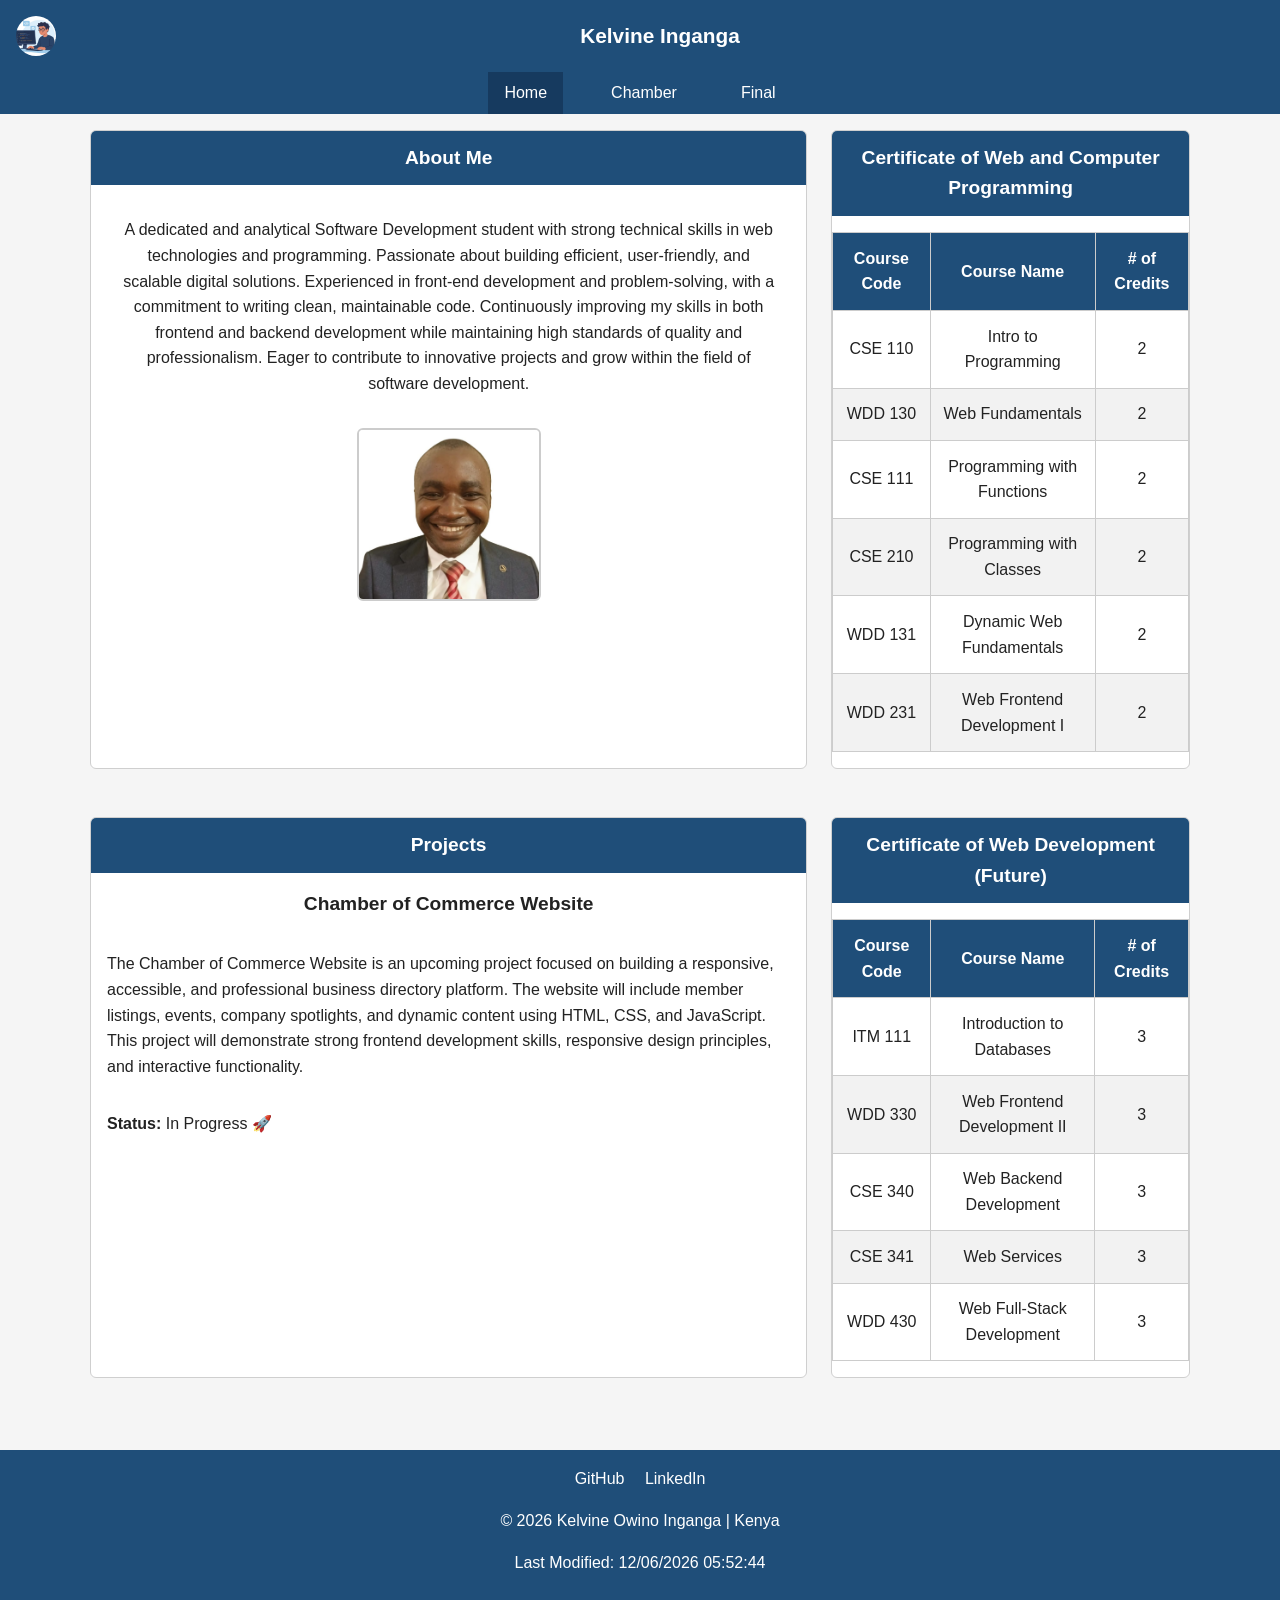
==== index.html @ eef40c09 "First work" ====
<!DOCTYPE html>
<html lang="en">

<head>
    <meta charset="UTF-8">
    <meta name="viewport" content="width=device-width, initial-scale=1.0">
    <meta name="description" content="WDD231 Course Home Page - Kelvine Owino Inganga">
    <meta name="author" content="Kelvine Owino Inganga">

    <title>WDD231 | Home</title>

    <link rel="stylesheet" href="styles/normalize.css">
    <link rel="stylesheet" href="styles/small.css">
    <link rel="stylesheet" href="styles/larger.css">

    <script src="scripts/navigation.js" defer></script>
    <script src="scripts/date.js" defer></script>
    <script src="scripts/course.js" defer></script>
</head>

<body>

    <header>
        <img src="images/tech.webp" alt="Site Logo">
        <span>Kelvine Inganga</span>
        <button id="menuBtn">☰</button>
    </header>

    <nav id="navigation">
        <ul>
            <li><a href="index.html" class="active">Home</a></li>
            <li><a href="chamber/index.html">Chamber</a></li>
            <li><a href="final/index.html">Final</a></li>
        </ul>
    </nav>

    <main>


        <section>
            <h2>About Me</h2>
            <div class="about-content">
                <p>
                    A dedicated and analytical Software Development student with strong technical skills in web technologies and programming. Passionate about building efficient, user-friendly, and scalable digital solutions. Experienced in front-end development and problem-solving,
                    with a commitment to writing clean, maintainable code. Continuously improving my skills in both frontend and backend development while maintaining high standards of quality and professionalism. Eager to contribute to innovative projects
                    and grow within the field of software development.
                </p>

                <img src="images/profile.jpg" alt="Kelvine Owino Inganga">
            </div>
        </section>

        <section>
            <h2>Certificate of Web and Computer Programming</h2>

            <table class="certificate-table">
                <thead>
                    <tr>
                        <th>Course Code</th>
                        <th>Course Name</th>
                        <th># of Credits</th>
                    </tr>
                </thead>
                <tbody>
                    <tr>
                        <td>CSE 110</td>
                        <td>Intro to Programming</td>
                        <td>2</td>
                    </tr>
                    <tr>
                        <td>WDD 130</td>
                        <td>Web Fundamentals</td>
                        <td>2</td>
                    </tr>
                    <tr>
                        <td>CSE 111</td>
                        <td>Programming with Functions</td>
                        <td>2</td>
                    </tr>
                    <tr>
                        <td>CSE 210</td>
                        <td>Programming with Classes</td>
                        <td>2</td>
                    </tr>
                    <tr>
                        <td>WDD 131</td>
                        <td>Dynamic Web Fundamentals</td>
                        <td>2</td>
                    </tr>
                    <tr>
                        <td>WDD 231</td>
                        <td>Web Frontend Development I</td>
                        <td>2</td>
                    </tr>
                </tbody>
            </table>
        </section>

        <section>
            <h2>Projects</h2>
            <div class="project-content">

                <h3>Chamber of Commerce Website</h3>

                <p>
                    The Chamber of Commerce Website is an upcoming project focused on building a responsive, accessible, and professional business directory platform. The website will include member listings, events, company spotlights, and dynamic content using HTML, CSS,
                    and JavaScript. This project will demonstrate strong frontend development skills, responsive design principles, and interactive functionality.
                </p>
                <p><strong>Status:</strong> In Progress 🚀</p>
            </div>
        </section>
        <section>
            <h2>Certificate of Web Development (Future)</h2>

            <table class="certificate-table">
                <thead>
                    <tr>
                        <th>Course Code</th>
                        <th>Course Name</th>
                        <th># of Credits</th>
                    </tr>
                </thead>
                <tbody>
                    <tr>
                        <td>ITM 111</td>
                        <td>Introduction to Databases</td>
                        <td>3</td>
                    </tr>
                    <tr>
                        <td>WDD 330</td>
                        <td>Web Frontend Development II</td>
                        <td>3</td>
                    </tr>
                    <tr>
                        <td>CSE 340</td>
                        <td>Web Backend Development</td>
                        <td>3</td>
                    </tr>
                    <tr>
                        <td>CSE 341</td>
                        <td>Web Services</td>
                        <td>3</td>
                    </tr>
                    <tr>
                        <td>WDD 430</td>
                        <td>Web Full-Stack Development</td>
                        <td>3</td>
                    </tr>
                </tbody>
            </table>
        </section>
    </main>

    <footer>
        <div class="social">
            <a href="https://github.com/yourusername" target="_blank">GitHub</a>
            <a href="https://linkedin.com/in/yourprofile" target="_blank">LinkedIn</a>
        </div>

        <p>
            &copy; <span id="year"></span> Kelvine Owino Inganga | Kenya
        </p>

        <p id="lastModified"></p>
    </footer>

</body>

</html>
---- styles/small.css ----
/* ===== Global Styles ===== */

body {
    font-family: "Roboto", Arial, sans-serif;
    background-color: #f5f5f5;
    color: #222;
    margin: 0;
    line-height: 1.6;
}

h1,
h2 {
    text-align: center;
}

main {
    padding: 1rem;
    max-width: 1100px;
    margin: 0 auto;
}


/* ===== Header ===== */

header {
    background-color: #1f4e79;
    color: white;
    padding: 1rem;
    display: grid;
    grid-template-columns: auto 1fr auto;
    align-items: center;
}

header img {
    width: 40px;
    height: 40px;
    border-radius: 50%;
    object-fit: cover;
}

header span {
    text-align: center;
    font-size: 1.3rem;
    font-weight: bold;
}

#menuBtn {
    background: none;
    border: none;
    font-size: 1.8rem;
    color: white;
    cursor: pointer;
}


/* ===== Navigation ===== */

nav {
    display: none;
    background-color: #1f4e79;
}

nav.open {
    display: block;
}

nav ul {
    list-style: none;
    margin: 0;
    padding: 0;
}

nav li {
    border-top: 1px solid rgba(255, 255, 255, 0.3);
}

nav a {
    display: block;
    text-align: center;
    color: white;
    text-decoration: none;
    padding: 0.8rem;
}

nav a:hover {
    background-color: #163a5f;
}

nav a.active {
    background-color: #163a5f;
}


/* ===== Sections (Card Style) ===== */

section {
    background-color: #ffffff;
    border: 1px solid #cfcfcf;
    border-radius: 6px;
    margin-bottom: 1.5rem;
    overflow: hidden;
}

section h2 {
    background-color: #1f4e79;
    color: white;
    margin: 0;
    padding: 0.75rem;
    font-size: 1.2rem;
}

section p {
    padding: 1rem;
    margin: 0;
}


/* ===== Buttons ===== */

.buttons {
    display: flex;
    justify-content: center;
    gap: 0.5rem;
    padding: 1rem;
}

.buttons button {
    padding: 0.5rem 1rem;
    border: none;
    background-color: #1f4e79;
    color: white;
    border-radius: 4px;
    cursor: pointer;
}

.buttons button:hover {
    background-color: #163a5f;
}


/* ===== Course Grid ===== */

#courses {
    display: grid;
    gap: 1rem;
    padding: 1rem;
}

#courses div {
    background-color: #f0f0f0;
    padding: 1rem;
    border-left: 5px solid #1f4e79;
    border-radius: 4px;
    font-weight: 500;
}

.completed {
    background-color: #d4edda !important;
    border-left: 5px solid green !important;
}

#totalCredits {
    text-align: center;
    font-weight: 700;
    padding: 1rem;
}


/* ===== Certificate Table ===== */

.certificate-table {
    width: 100%;
    border-collapse: collapse;
    margin: 1rem 0;
    background-color: white;
}

.certificate-table th,
.certificate-table td {
    padding: 0.8rem;
    border: 1px solid #ccc;
    text-align: center;
}

.certificate-table th {
    background-color: #1f4e79;
    color: white;
}

.certificate-table tbody tr:nth-child(even) {
    background-color: #f2f2f2;
}

.certificate-table tbody tr:hover {
    background-color: #e6eef7;
}

.about-content {
    padding: 1rem;
    text-align: center;
}

.about-content img {
    margin-top: 1rem;
    width: 180px;
    height: auto;
    border-radius: 6px;
    border: 2px solid #ccc;
}

.project-content h3 {
    text-align: center;
    margin-top: 1rem;
    margin-bottom: 1rem;
    font-size: 1.2rem;
}


/* ===== Footer ===== */

footer {
    background-color: #1f4e79;
    color: white;
    text-align: center;
    padding: 1rem;
    margin-top: 2rem;
}

footer a {
    color: #ffffff;
    margin: 0 0.5rem;
    text-decoration: none;
}

footer a:hover {
    text-decoration: underline;
}
---- styles/larger.css ----
@media (min-width: 768px) {
    /* Hide hamburger */
    #menuBtn {
        display: none;
    }
    /* Horizontal nav */
    nav {
        display: block !important;
    }
    nav ul {
        display: flex;
        justify-content: center;
        gap: 2rem;
    }
    nav li {
        border: none;
    }
    nav a {
        padding: 0.5rem 1rem;
    }
    /* Grid layout for main */
    main {
        display: grid;
        grid-template-columns: 2fr 1fr;
        gap: 1.5rem;
    }
    main h1 {
        grid-column: 1 / -1;
    }
    .certificate-table {
        font-size: 1rem;
    }
    /* Courses in two columns */
    #courses {
        grid-template-columns: repeat(2, 1fr);
    }
}
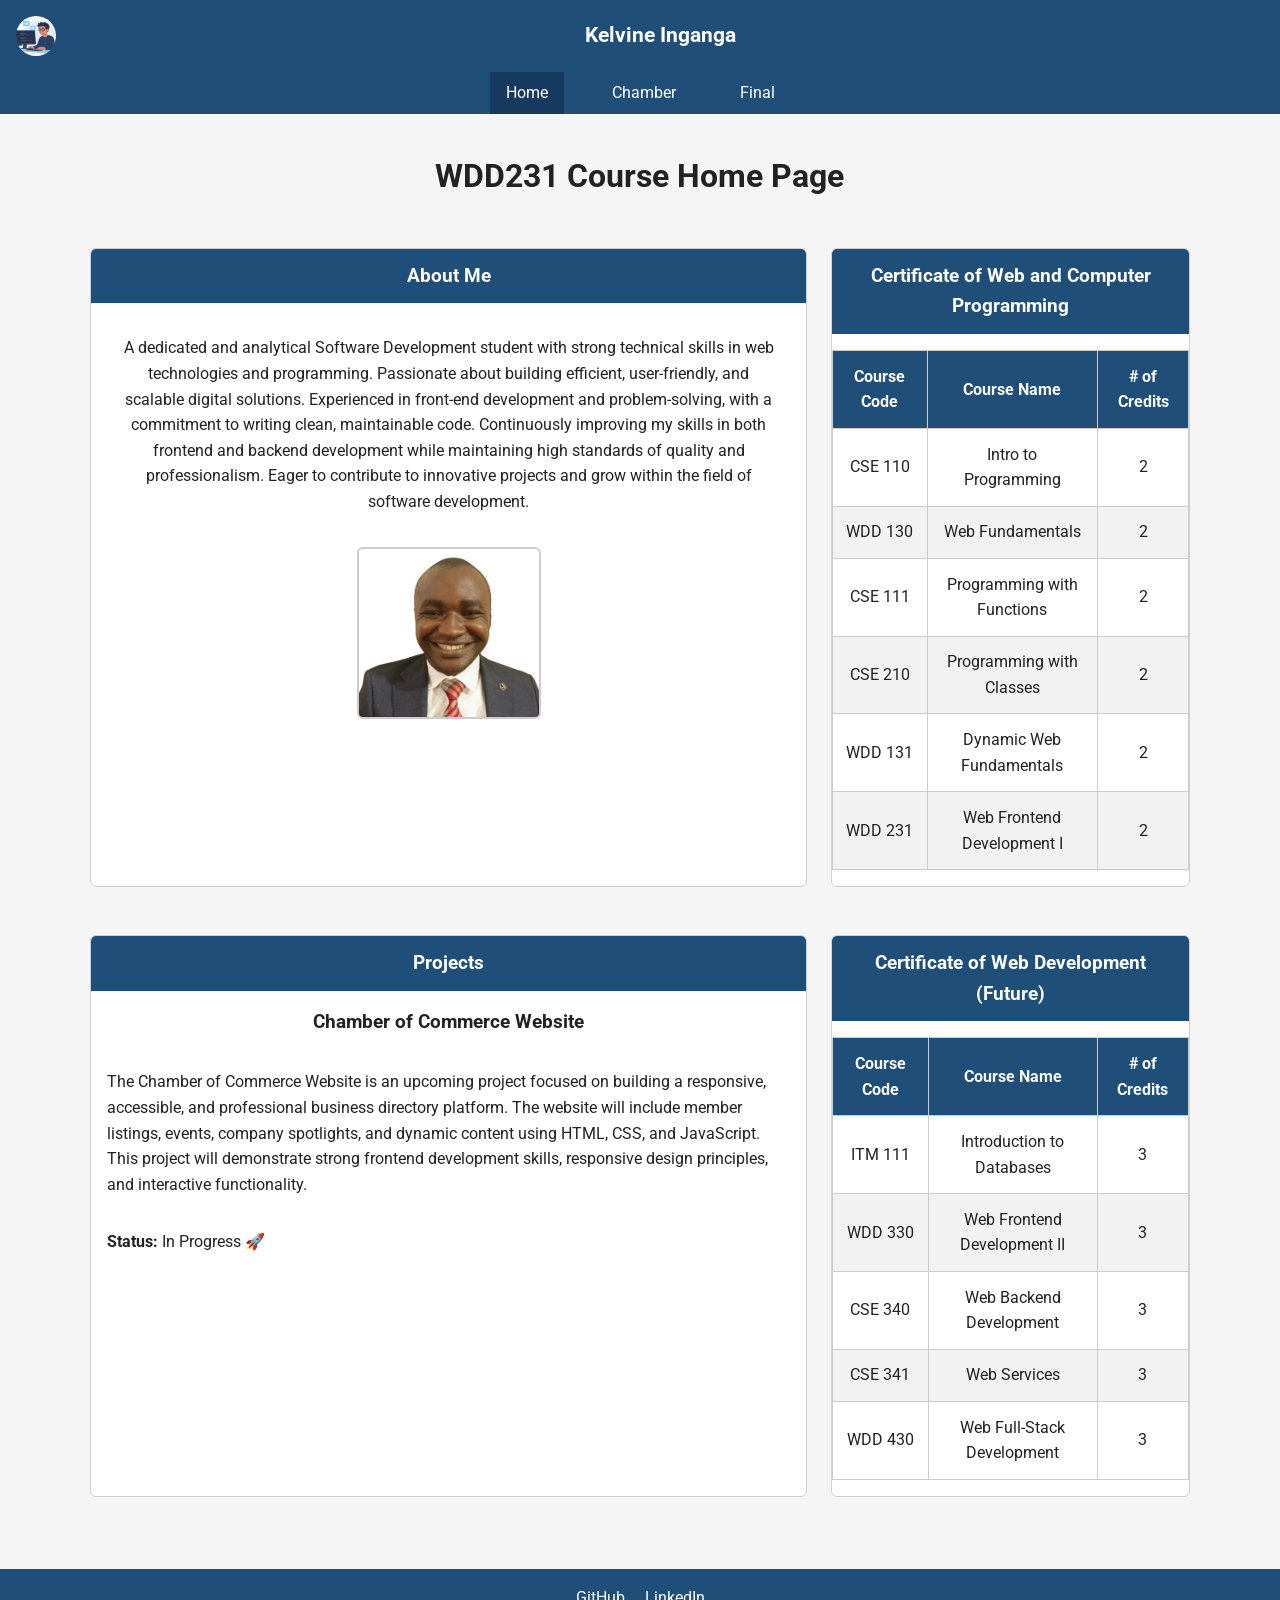
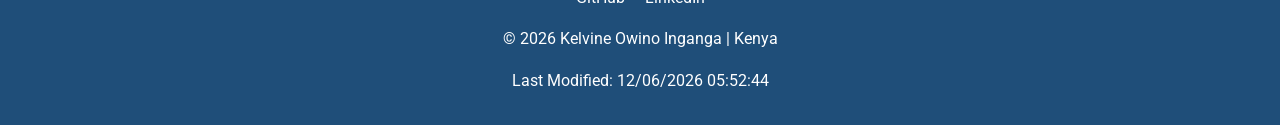
==== commit e36a57d4: "Fixing my color" ====
--- a/index.html
+++ b/index.html
@@ -4,10 +4,15 @@
 <head>
     <meta charset="UTF-8">
     <meta name="viewport" content="width=device-width, initial-scale=1.0">
-    <meta name="description" content="WDD231 Course Home Page - Kelvine Owino Inganga">
+    <meta name="description" content="Personal WDD231 course home page for Kelvine Owino Inganga featuring web development projects, certificates, and professional profile.">
     <meta name="author" content="Kelvine Owino Inganga">
 
     <title>WDD231 | Home</title>
+
+    <!-- Google Fonts -->
+    <link rel="preconnect" href="https://fonts.googleapis.com">
+    <link rel="preconnect" href="https://fonts.gstatic.com" crossorigin>
+    <link href="https://fonts.googleapis.com/css2?family=Roboto:wght@400;700&display=swap" rel="stylesheet">
 
     <link rel="stylesheet" href="styles/normalize.css">
     <link rel="stylesheet" href="styles/small.css">
@@ -35,7 +40,7 @@
     </nav>
 
     <main>
-
+        <h1>WDD231 Course Home Page</h1>
 
         <section>
             <h2>About Me</h2>
@@ -109,6 +114,7 @@
                 <p><strong>Status:</strong> In Progress 🚀</p>
             </div>
         </section>
+
         <section>
             <h2>Certificate of Web Development (Future)</h2>
 
--- a/styles/small.css
+++ b/styles/small.css
@@ -104,6 +104,7 @@
 section h2 {
     background-color: #1f4e79;
     color: white;
+    /* fixed contrast issue */
     margin: 0;
     padding: 0.75rem;
     font-size: 1.2rem;
